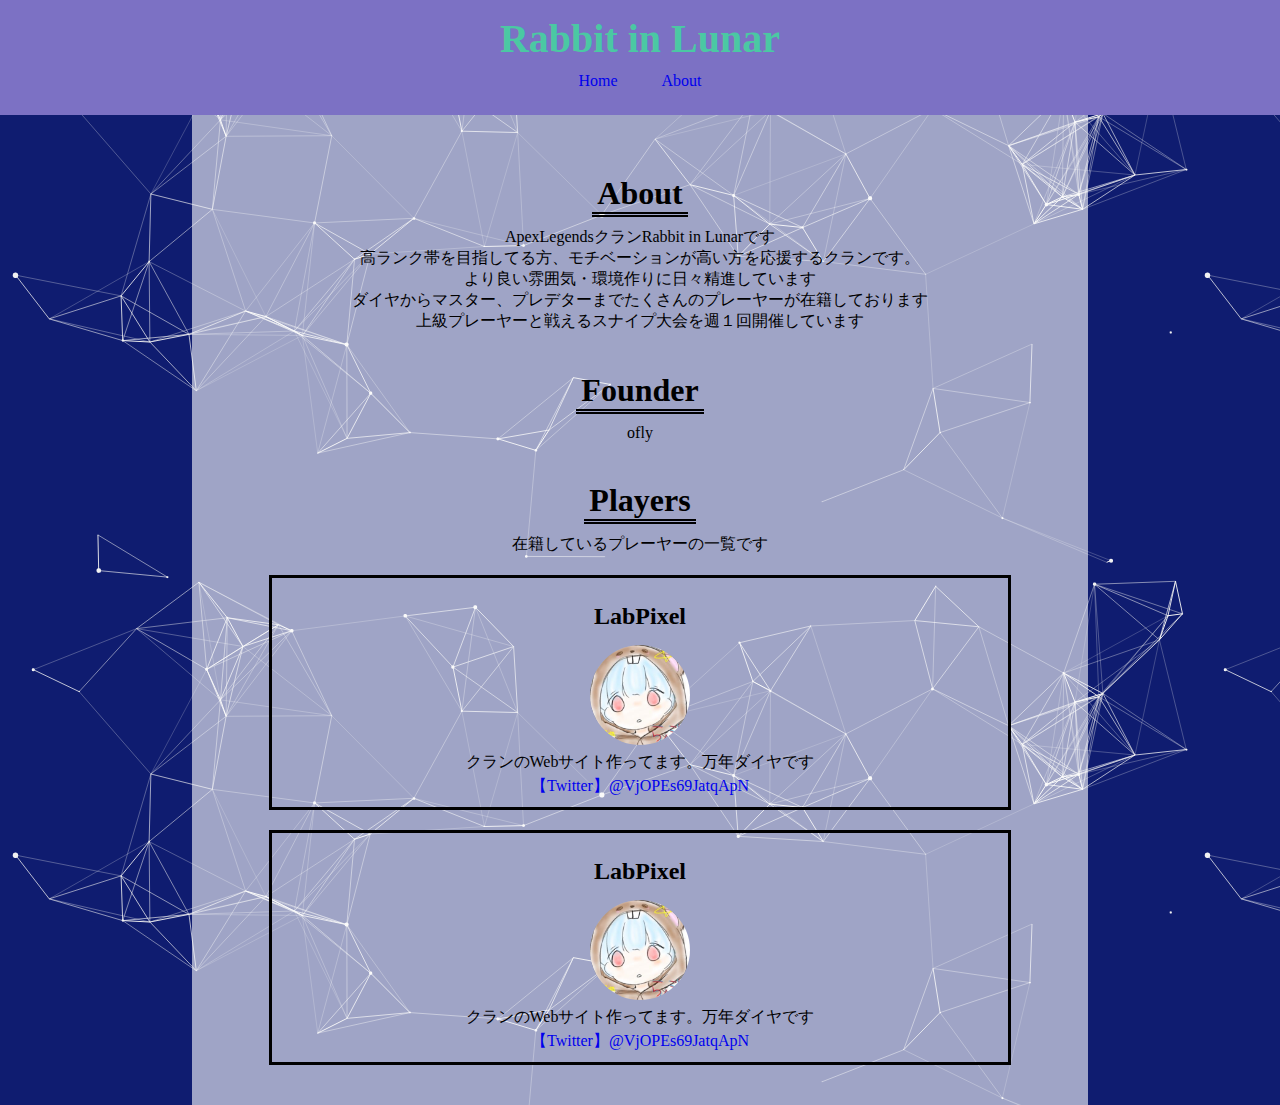
==== about.html @ 84e41c16 "1st" ====
<!DOCTYPE html>

<html>
	<head>
		<meta charset="UTF-8">
		<link rel="stylesheet" href="index.css">
		<link rel="icon" href="src/RiL_favicon.ico">
		<title>【RiL】ゲームクラン公式</title>
	</head>
	<body>
		<header>
			<h1 class="headline">
				<p>Rabbit in Lunar</p>
			</h1>
			<ul class="nav-list">
				<li class="nav-list-item">
					<a href="index.html">Home</a>
				</li>
				<li class="nav-list-item">
					<a href="about.html">About</a>
				</li>
			</ul>
		</header>
		
		<div class="classRil">
			<h1 class="classTitle">About</h1>
			<p>ApexLegendsクランRabbit in Lunarです</p>
			<p>高ランク帯を目指してる方、モチベーションが高い方を応援するクランです。</p>
			<p>より良い雰囲気・環境作りに日々精進しています</p>
			<p>ダイヤからマスター、プレデターまでたくさんのプレーヤーが在籍しております</p>
			<p>上級プレーヤーと戦えるスナイプ大会を週１回開催しています</p>
			<h1 class="classTitle">Founder</h1>
			<p>ofly</p>
			<h1 class="classTitle">Players</h1>
			<p>在籍しているプレーヤーの一覧です</p>

			<div class="classMemBox">
				<h2 class="className">LabPixel</h2>
				<img class="classmemPic" src="./src/memPic/LabPixel.jpg"></img>
				<p class="classMsg">クランのWebサイト作ってます。万年ダイヤです</p>
				<a class="classURL" href="https://twitter.com/VjOPEs69JatqApN">【Twitter】@VjOPEs69JatqApN</a>
			</div>
			<div class="classMemBox">
				<h2 class="className">LabPixel</h2>
				<img class="classmemPic" src="./src/memPic/LabPixel.jpg"></img>
				<p class="classMsg">クランのWebサイト作ってます。万年ダイヤです</p>
				<a class="classURL" href="https://twitter.com/VjOPEs69JatqApN">【Twitter】@VjOPEs69JatqApN</a>
			</div>

		</div>
	</body>
</html>
---- index.css ----
* {
	margin:0; padding:0;
}

body {
	background-color: #C3D7F4;
	background-image: url("src/bg1.png");
}

header {
	width: 100%;
	padding: 15px 0;
	margin: 0 auto;
	text-align: center;
	background-color: #7C71C4;
}

header .headline{
	font-size: 40px;
	font-family: 'cursive';
	color: #4BC8A3;
}
.nav-list {
	text-align: center;
	padding: 10px 0;
	margin: 0 auto;
}

.nav-list-item {
	list-style: none;
	display: inline-block;
	margin: 0 20px;
}

a {
	text-decoration: none;
	color: none;
}

a:hover {
	color: black;
	font-weight: bolder;
}

.classRil {
	margin: 0 auto;
	text-align: center;
	padding: 20px 0;
	background: rgba(255,255,255, 0.6);
	width: 70%;
}

.classTitle { /*タイトルにつけるクラス*/
	padding: 30px 5px 0;
	margin: 10px;
	border-bottom: double 5px black;
	display: inline-block;
}
.classWeAre {
	font-weight: bolder;
}
.classSince {
	font-weight: lighter;
}

.classMemBox {
	width: 80%;
	border: solid 3px;
	padding: 10px;
	margin: 20px auto;
}
.classMemBox:hover {
	background: rgba(255,255,255, 0.3);
}
.className {
	font-weight: bolder;
	padding: 15px;
}
.classmemPic {
	width: 100px;
	height: 100px;
	border-radius: 50%;
}
.classMsg {
	padding: 3px;
}
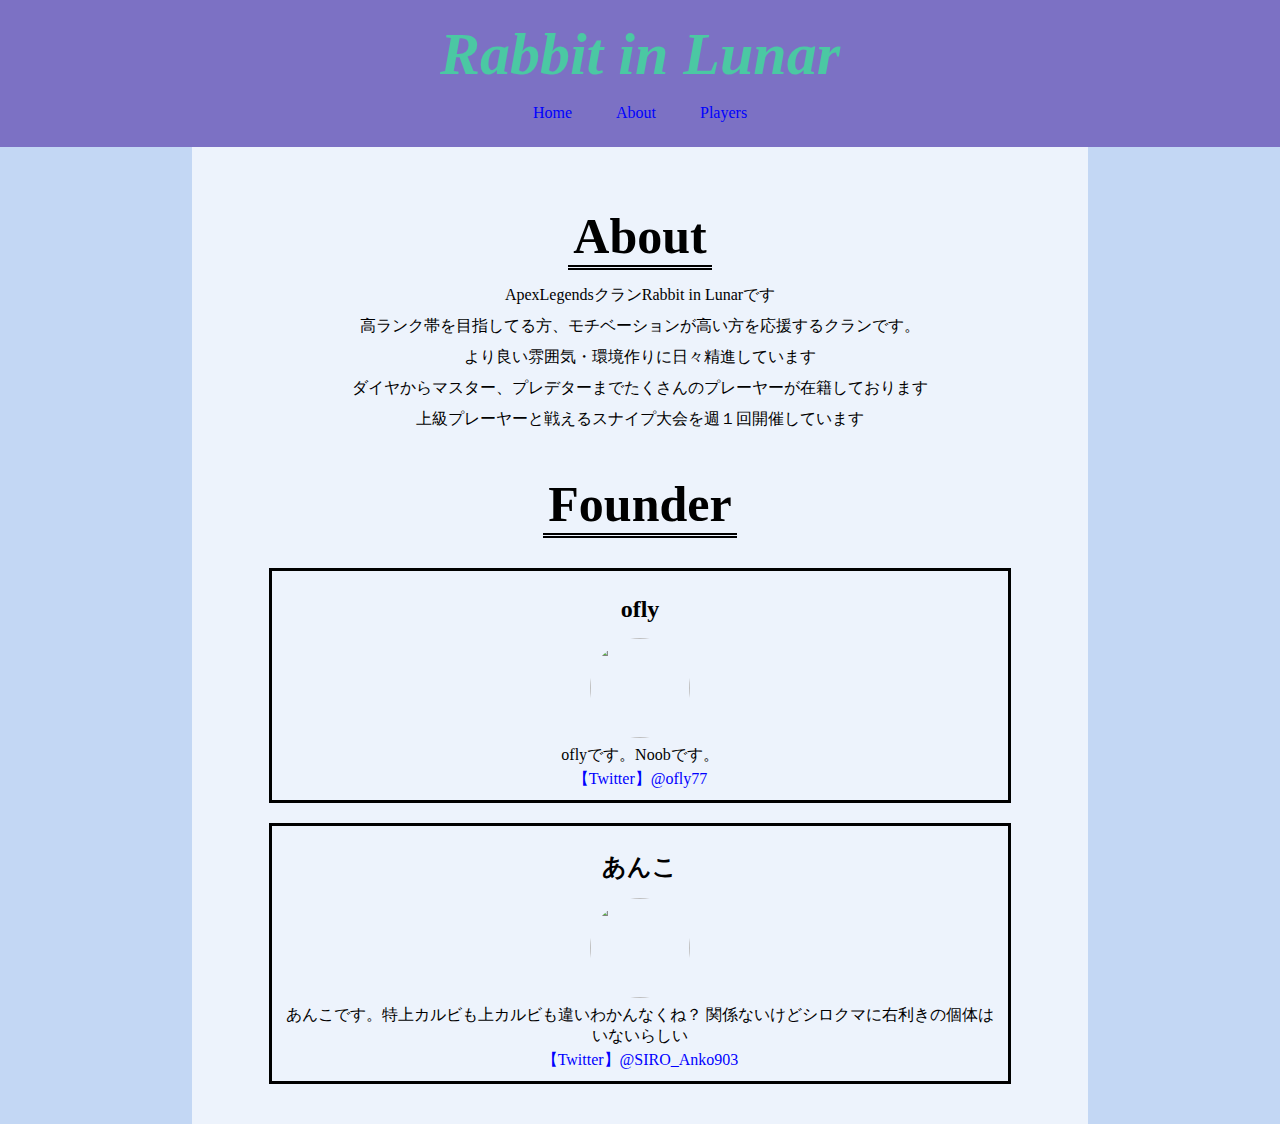
==== commit a3117c30: "made playershtml" ====
--- a/about.html
+++ b/about.html
@@ -19,6 +19,9 @@
 				<li class="nav-list-item">
 					<a href="about.html">About</a>
 				</li>
+				<li class="nav-list-item">
+					<a href="players.html">Players</a>
+				</li>
 			</ul>
 		</header>
 		
@@ -30,21 +33,19 @@
 			<p>ダイヤからマスター、プレデターまでたくさんのプレーヤーが在籍しております</p>
 			<p>上級プレーヤーと戦えるスナイプ大会を週１回開催しています</p>
 			<h1 class="classTitle">Founder</h1>
-			<p>ofly</p>
-			<h1 class="classTitle">Players</h1>
-			<p>在籍しているプレーヤーの一覧です</p>
 
 			<div class="classMemBox">
-				<h2 class="className">LabPixel</h2>
-				<img class="classmemPic" src="./src/memPic/LabPixel.jpg"></img>
-				<p class="classMsg">クランのWebサイト作ってます。万年ダイヤです</p>
-				<a class="classURL" href="https://twitter.com/VjOPEs69JatqApN">【Twitter】@VjOPEs69JatqApN</a>
+				<h2 class="className">ofly</h2>
+				<img class="classmemPic" src="./src/memPic/ofly.jpg"></img>
+				<p class="classMsg">oflyです。Noobです。</p>
+				<a class="classURL" href="https://twitter.com/ofly77" target="_blank">【Twitter】@ofly77</a>
 			</div>
+			
 			<div class="classMemBox">
-				<h2 class="className">LabPixel</h2>
-				<img class="classmemPic" src="./src/memPic/LabPixel.jpg"></img>
-				<p class="classMsg">クランのWebサイト作ってます。万年ダイヤです</p>
-				<a class="classURL" href="https://twitter.com/VjOPEs69JatqApN">【Twitter】@VjOPEs69JatqApN</a>
+				<h2 class="className">あんこ</h2>
+				<img class="classmemPic" src="./src/memPic/あんこ.jpg"></img>
+				<p class="classMsg">あんこです。特上カルビも上カルビも違いわかんなくね？ 関係ないけどシロクマに右利きの個体はいないらしい</p>
+				<a class="classURL" href="https://twitter.com/SIRO_Anko903" target="_blank">【Twitter】@SIRO_Anko903</a>
 			</div>
 
 		</div>
--- a/index.css
+++ b/index.css
@@ -4,7 +4,7 @@
 
 body {
 	background-color: #C3D7F4;
-	background-image: url("src/bg1.png");
+	background-image: url("src/bg3.png");
 }
 
 header {
@@ -16,9 +16,10 @@
 }
 
 header .headline{
-	font-size: 40px;
+	font-size: 60px;
 	font-family: 'cursive';
 	color: #4BC8A3;
+	font-style: italic;
 }
 .nav-list {
 	text-align: center;
@@ -30,11 +31,13 @@
 	list-style: none;
 	display: inline-block;
 	margin: 0 20px;
+	<!---border: solid 1px;>
+	padding: 10px 0;
 }
 
 a {
 	text-decoration: none;
-	color: none;
+	color: blue;
 }
 
 a:hover {
@@ -42,12 +45,17 @@
 	font-weight: bolder;
 }
 
+p {
+	padding: 5px 0;
+}
+
 .classRil {
 	margin: 0 auto;
 	text-align: center;
 	padding: 20px 0;
-	background: rgba(255,255,255, 0.6);
+	background: rgba(255,255,255, 0.7);
 	width: 70%;
+	/* height: 1000px; */
 }
 
 .classTitle { /*タイトルにつけるクラス*/
@@ -55,6 +63,7 @@
 	margin: 10px;
 	border-bottom: double 5px black;
 	display: inline-block;
+	font-size: 50px;
 }
 .classWeAre {
 	font-weight: bolder;
@@ -63,6 +72,8 @@
 	font-weight: lighter;
 }
 
+
+/*メンバーボックス関連*/
 .classMemBox {
 	width: 80%;
 	border: solid 3px;
@@ -71,7 +82,53 @@
 }
 .classMemBox:hover {
 	background: rgba(255,255,255, 0.3);
+	box-shadow: 10px 10px;
 }
+/*ランクの背景色での色分け↓*/
+.classMemBoxDiamond {
+	width: 80%;
+	border: solid 3px;
+	padding: 10px;
+	margin: 20px auto;
+}
+.classMemBoxDiamond:hover {
+	background: rgba(0,191,255, 0.3);
+	background-image: url("src/diamond.png");
+	background-repeat: no-repeat;
+	background-position: left top;
+	background-size: 80px auto;
+	box-shadow: 10px 10px;
+}
+.classMemBoxMaster {
+	width: 80%;
+	border: solid 3px;
+	padding: 10px;
+	margin: 20px auto;
+}
+.classMemBoxMaster:hover {
+	background: rgba(75,0,130, 0.3);
+	background-image: url("src/master.png");
+	background-repeat: no-repeat;
+	background-position: left top;
+	background-size: 80px auto;
+	box-shadow: 10px 10px;
+}
+.classMemBoxPredator {
+	width: 80%;
+	border: solid 3px;
+	padding: 10px;
+	margin: 20px auto;
+}
+.classMemBoxPredator:hover {
+	background: rgba(140,10,10, 0.3);
+	background-image: url("src/predator.png");
+	background-repeat: no-repeat;
+	background-position: left top;
+	background-size: 80px auto;
+	box-shadow: 10px 10px;
+}
+/*↑*/
+
 .className {
 	font-weight: bolder;
 	padding: 15px;
@@ -84,3 +141,9 @@
 .classMsg {
 	padding: 3px;
 }
+
+.classRILImg {
+	width: 150px;
+	height: 150px;
+	border-radius: 50%;
+}
